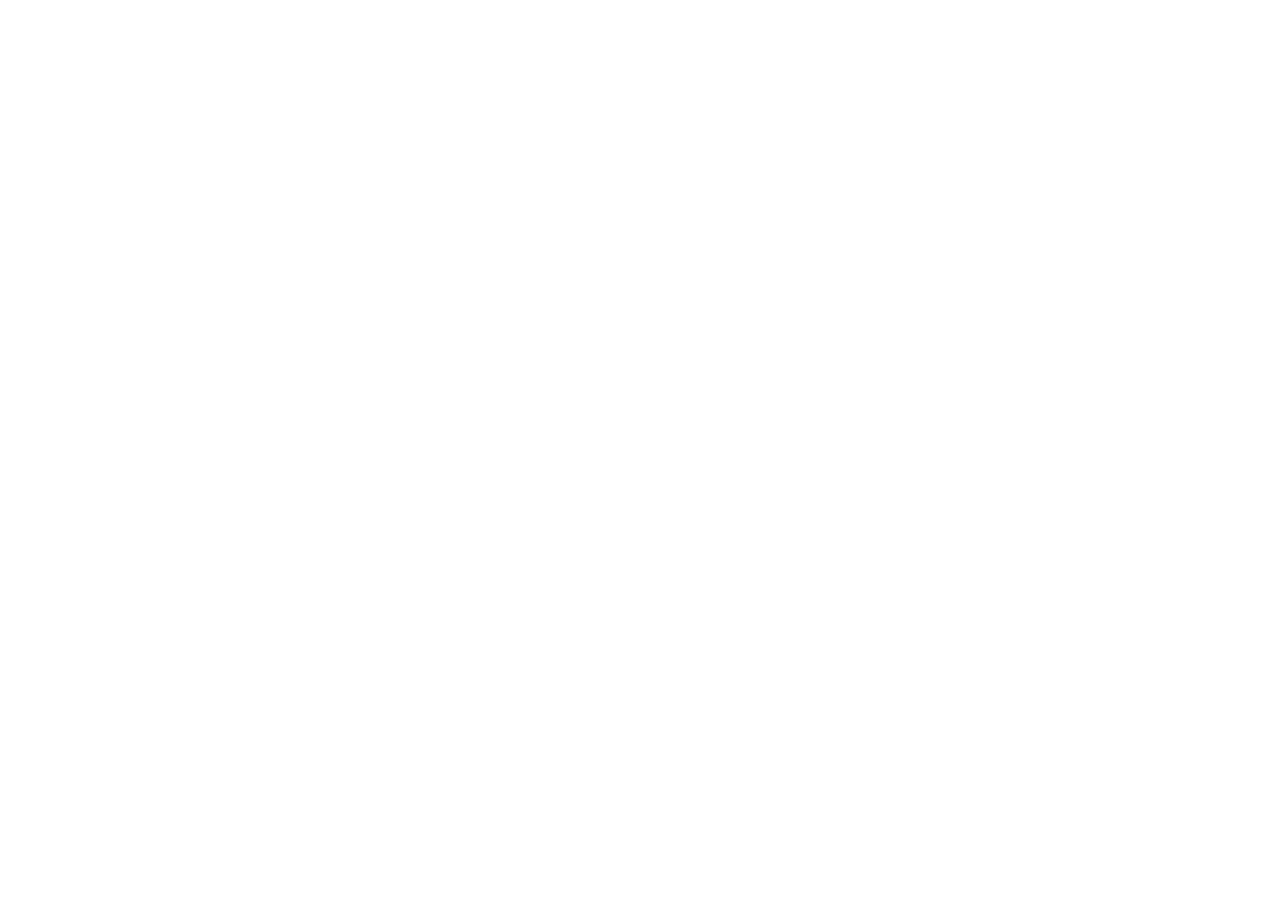
==== excursion/index.html @ e4f397a9 "Add excursion project" ====
<!DOCTYPE html>
<html lang="en">
<head>
    <meta charset="UTF-8">
    <meta name="viewport" content="width=device-width, initial-scale=1.0">
    <link rel="stylesheet" href="resources/css/style.css">
    <title>Excursion</title>
</head>
<body>
    <header></header>
    <main></main>
    <footer></footer>
</body>
</html>
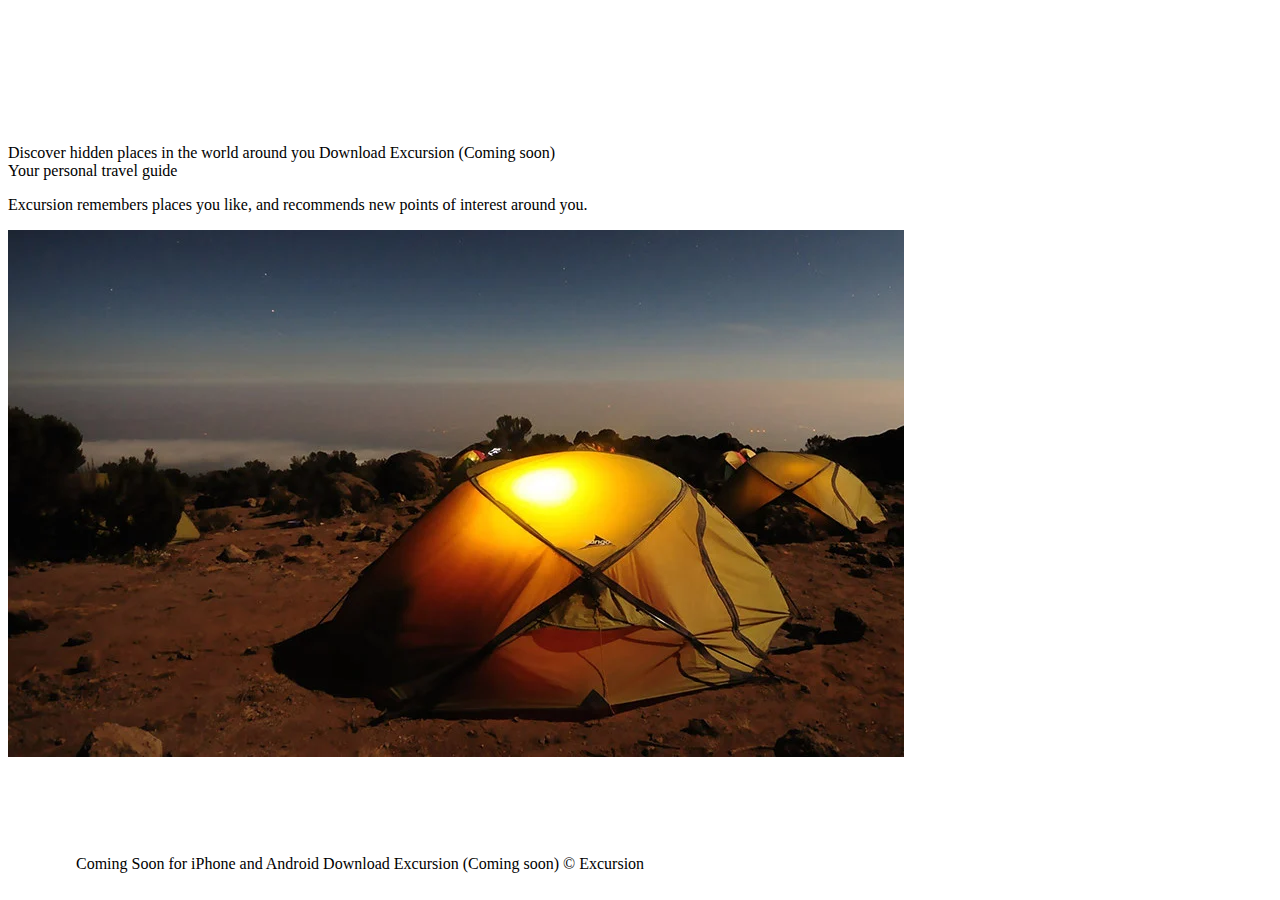
==== commit e330a088: "Begin page content" ====
--- a/excursion/index.html
+++ b/excursion/index.html
@@ -7,8 +7,21 @@
     <title>Excursion</title>
 </head>
 <body>
-    <header></header>
-    <main></main>
-    <footer></footer>
+    <header>
+        Discover hidden places in the world around you
+        Download Excursion (Coming soon)
+        <video src="resources/videos/excursion.mp4">Video unavailable</video>
+    </header>
+    <main>
+        Your personal travel guide
+        <p>Excursion remembers places you like, and recommends new points of interest around you.</p>
+        <img src="resources/images/camp.webp" alt="Camp">
+    </main>
+    <footer>
+        <img src="resources/images/phone.webp" alt="Phone">
+        Coming Soon for iPhone and Android
+        Download Excursion (Coming soon)
+        &copy Excursion
+    </footer>
 </body>
 </html>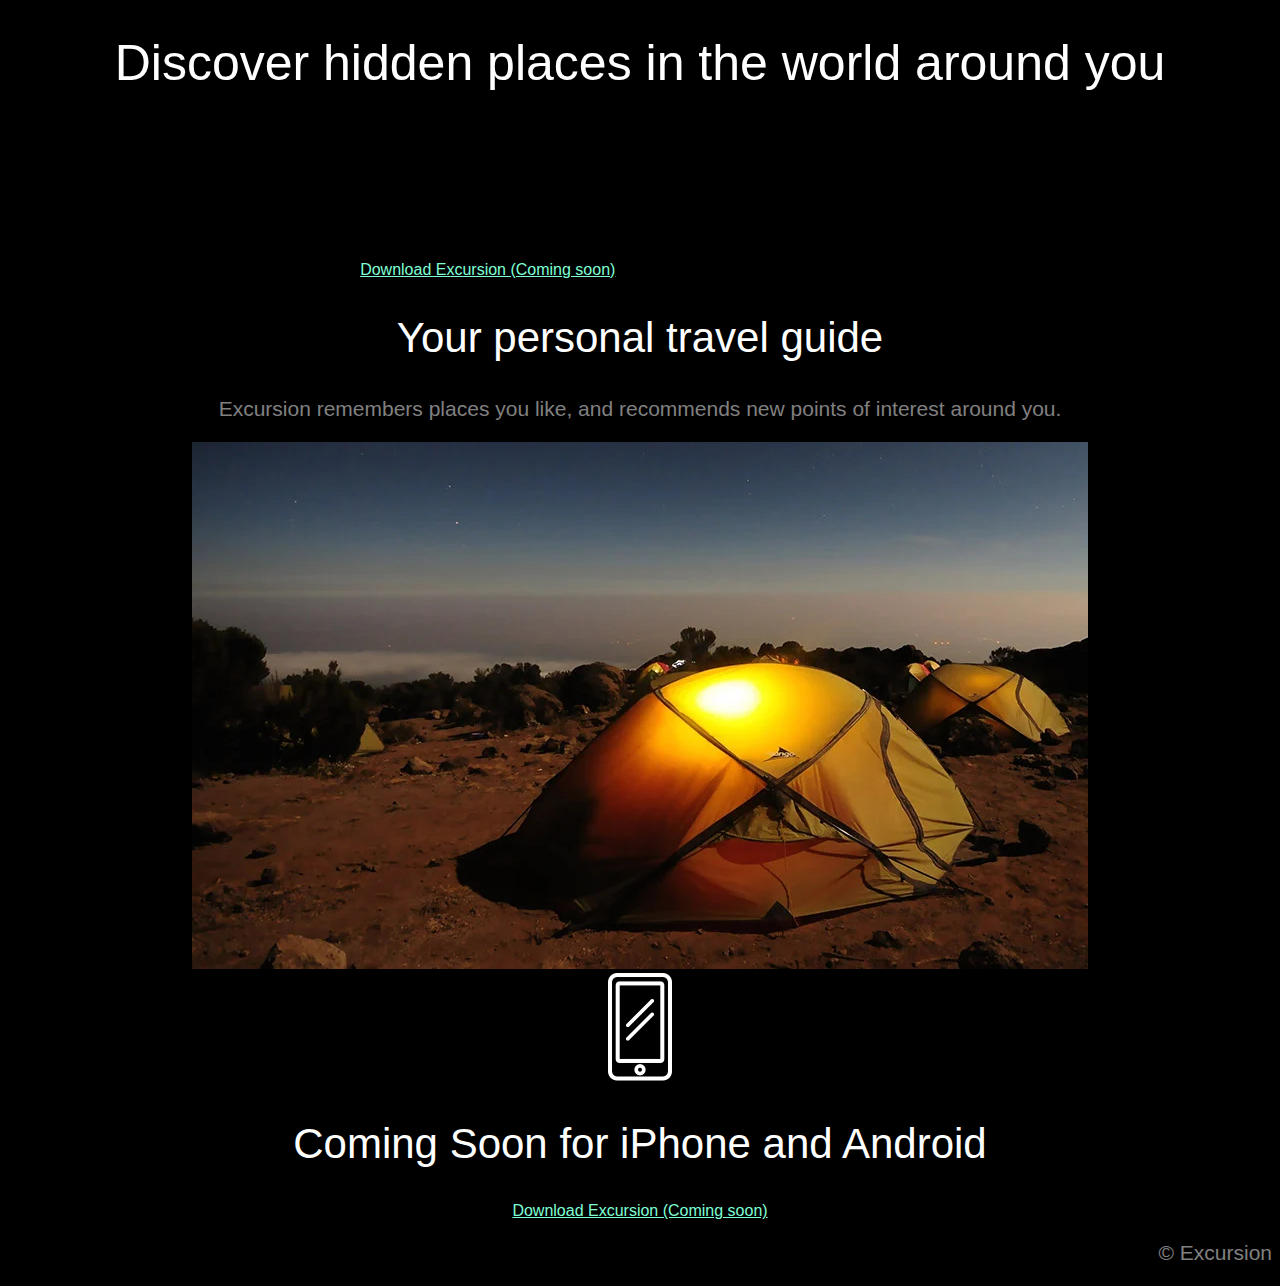
==== commit 26eacb72: "Style webpage" ====
--- a/excursion/index.html
+++ b/excursion/index.html
@@ -8,20 +8,20 @@
 </head>
 <body>
     <header>
-        Discover hidden places in the world around you
-        Download Excursion (Coming soon)
+        <h1>Discover hidden places in the world around you</h1>
+        <a href="#">Download Excursion (Coming soon)</a>
         <video src="resources/videos/excursion.mp4">Video unavailable</video>
     </header>
     <main>
-        Your personal travel guide
+        <h2>Your personal travel guide</h2>
         <p>Excursion remembers places you like, and recommends new points of interest around you.</p>
         <img src="resources/images/camp.webp" alt="Camp">
     </main>
     <footer>
         <img src="resources/images/phone.webp" alt="Phone">
-        Coming Soon for iPhone and Android
-        Download Excursion (Coming soon)
-        &copy Excursion
+        <h2>Coming Soon for iPhone and Android</h2>
+        <a href="#">Download Excursion (Coming soon)</a>
+        <p class="copyright">&copy Excursion</p>
     </footer>
 </body>
 </html>--- a/excursion/resources/css/style.css
+++ b/excursion/resources/css/style.css
@@ -0,0 +1,30 @@
+body {
+    font-family: Verdana, Geneva, Tahoma, sans-serif;
+    background-color: black;
+    color: white;
+    text-align: center;
+}
+
+h1 {
+    font-weight: normal;
+    font-size: 50px;
+}
+
+h2 {
+    font-weight: 300;
+    font-size: 42px;
+}
+
+a {
+    font-size: 16px;
+    color: aquamarine;
+}
+
+p {
+    font-size: 21px;
+    color: gray;
+}
+
+.copyright {
+    text-align: right;
+}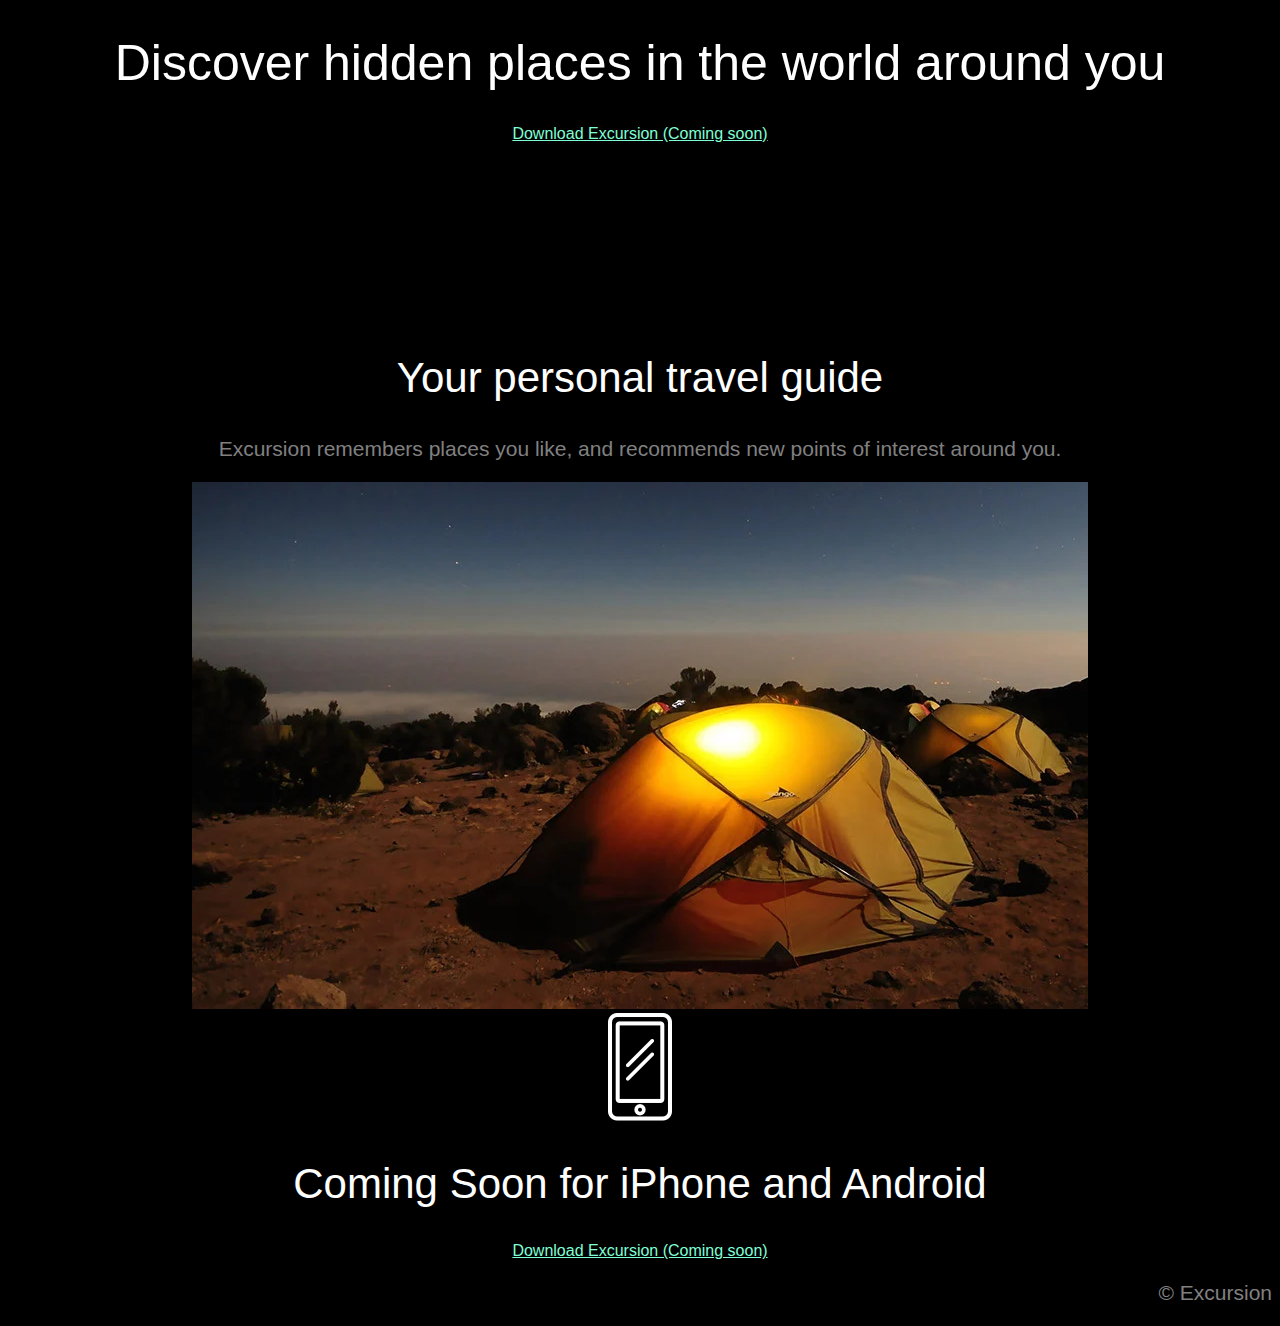
==== commit 520e1bfc: "Autoplay video" ====
--- a/excursion/index.html
+++ b/excursion/index.html
@@ -10,7 +10,7 @@
     <header>
         <h1>Discover hidden places in the world around you</h1>
         <a href="#">Download Excursion (Coming soon)</a>
-        <video src="resources/videos/excursion.mp4">Video unavailable</video>
+        <p><video src="resources/videos/excursion.mp4" autoplay>Video unavailable</video></p>
     </header>
     <main>
         <h2>Your personal travel guide</h2>
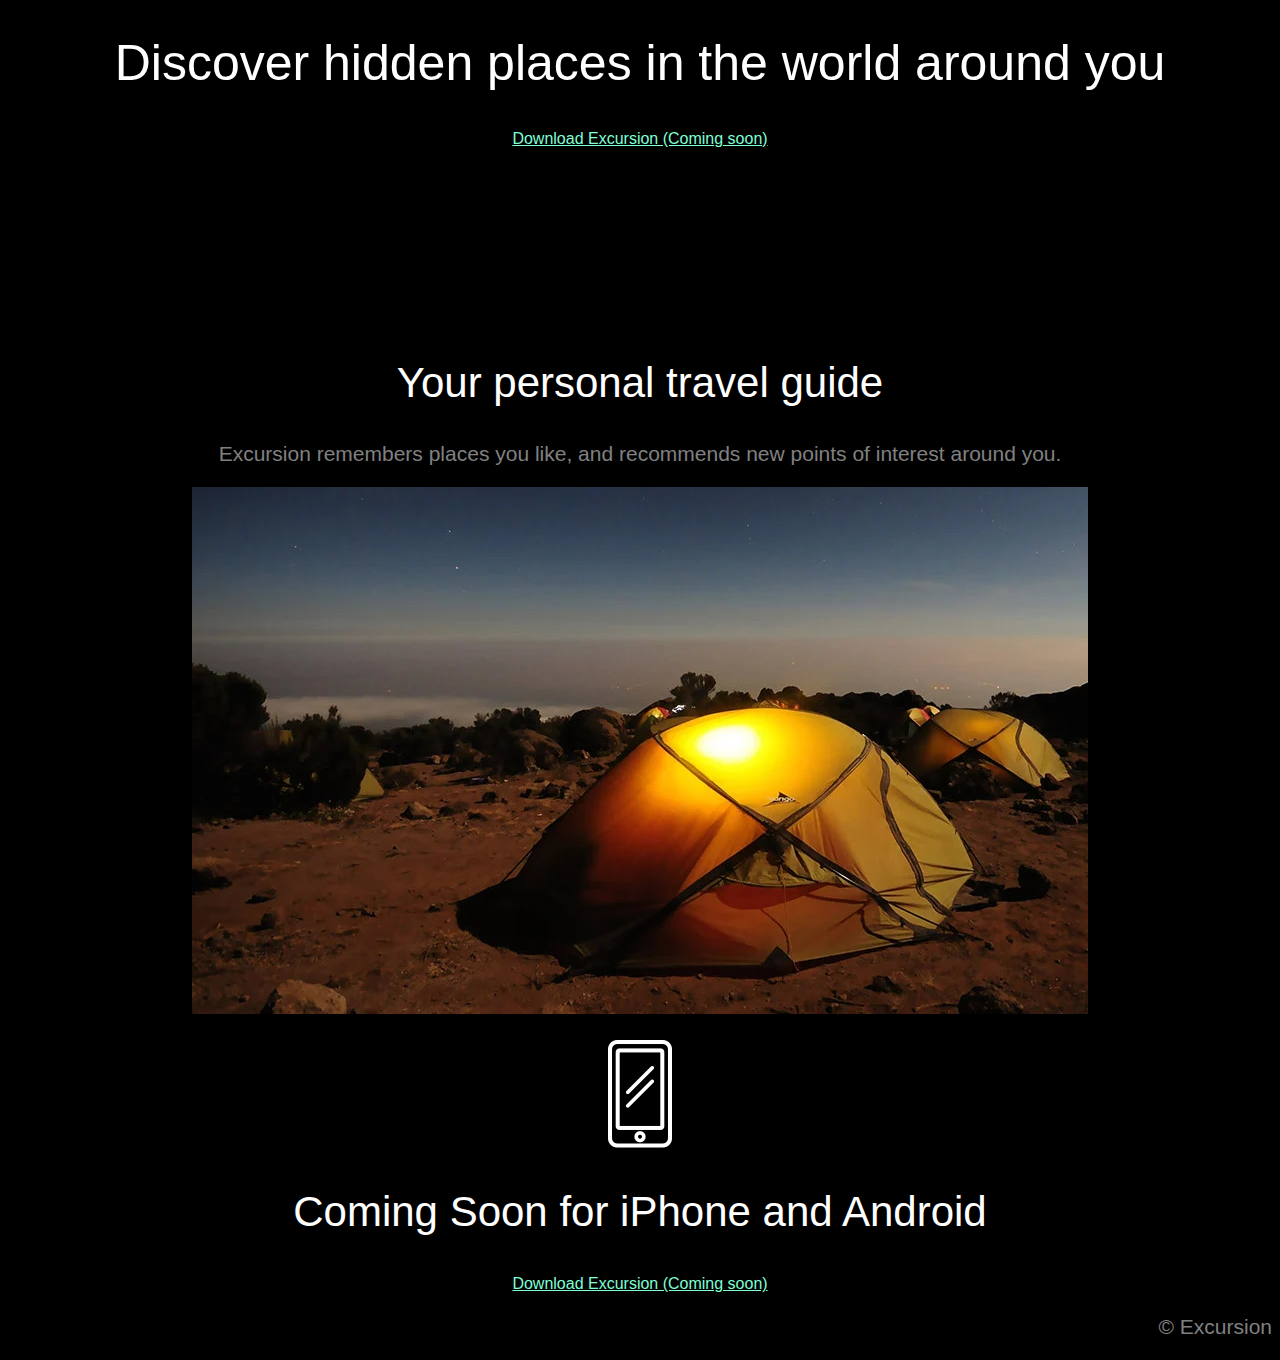
==== commit a30c3cfc: "Add muted attribute to video" ====
--- a/excursion/index.html
+++ b/excursion/index.html
@@ -7,21 +7,21 @@
     <title>Excursion</title>
 </head>
 <body>
-    <header>
+    <main>
         <h1>Discover hidden places in the world around you</h1>
-        <a href="#">Download Excursion (Coming soon)</a>
-        <p><video src="resources/videos/excursion.mp4" autoplay>Video unavailable</video></p>
-    </header>
-    <main>
+        <p><a href="#">Download Excursion (Coming soon)</a></p>
+        <video autoplay loop muted>
+            <source src="resources/videos/excursion.mp4" type="video/mp4">Video unavailable
+        </video>
         <h2>Your personal travel guide</h2>
         <p>Excursion remembers places you like, and recommends new points of interest around you.</p>
-        <img src="resources/images/camp.webp" alt="Camp">
+        <p><img src="resources/images/camp.webp" alt="Camp"></p>
+        <p><img src="resources/images/phone.webp" alt="Phone"></p>
+        <h2>Coming Soon for iPhone and Android</h2>
+        <p><a href="#">Download Excursion (Coming soon)</a></p>
     </main>
     <footer>
-        <img src="resources/images/phone.webp" alt="Phone">
-        <h2>Coming Soon for iPhone and Android</h2>
-        <a href="#">Download Excursion (Coming soon)</a>
-        <p class="copyright">&copy Excursion</p>
+        <p class="copyright">&copy; Excursion</p>
     </footer>
 </body>
 </html>